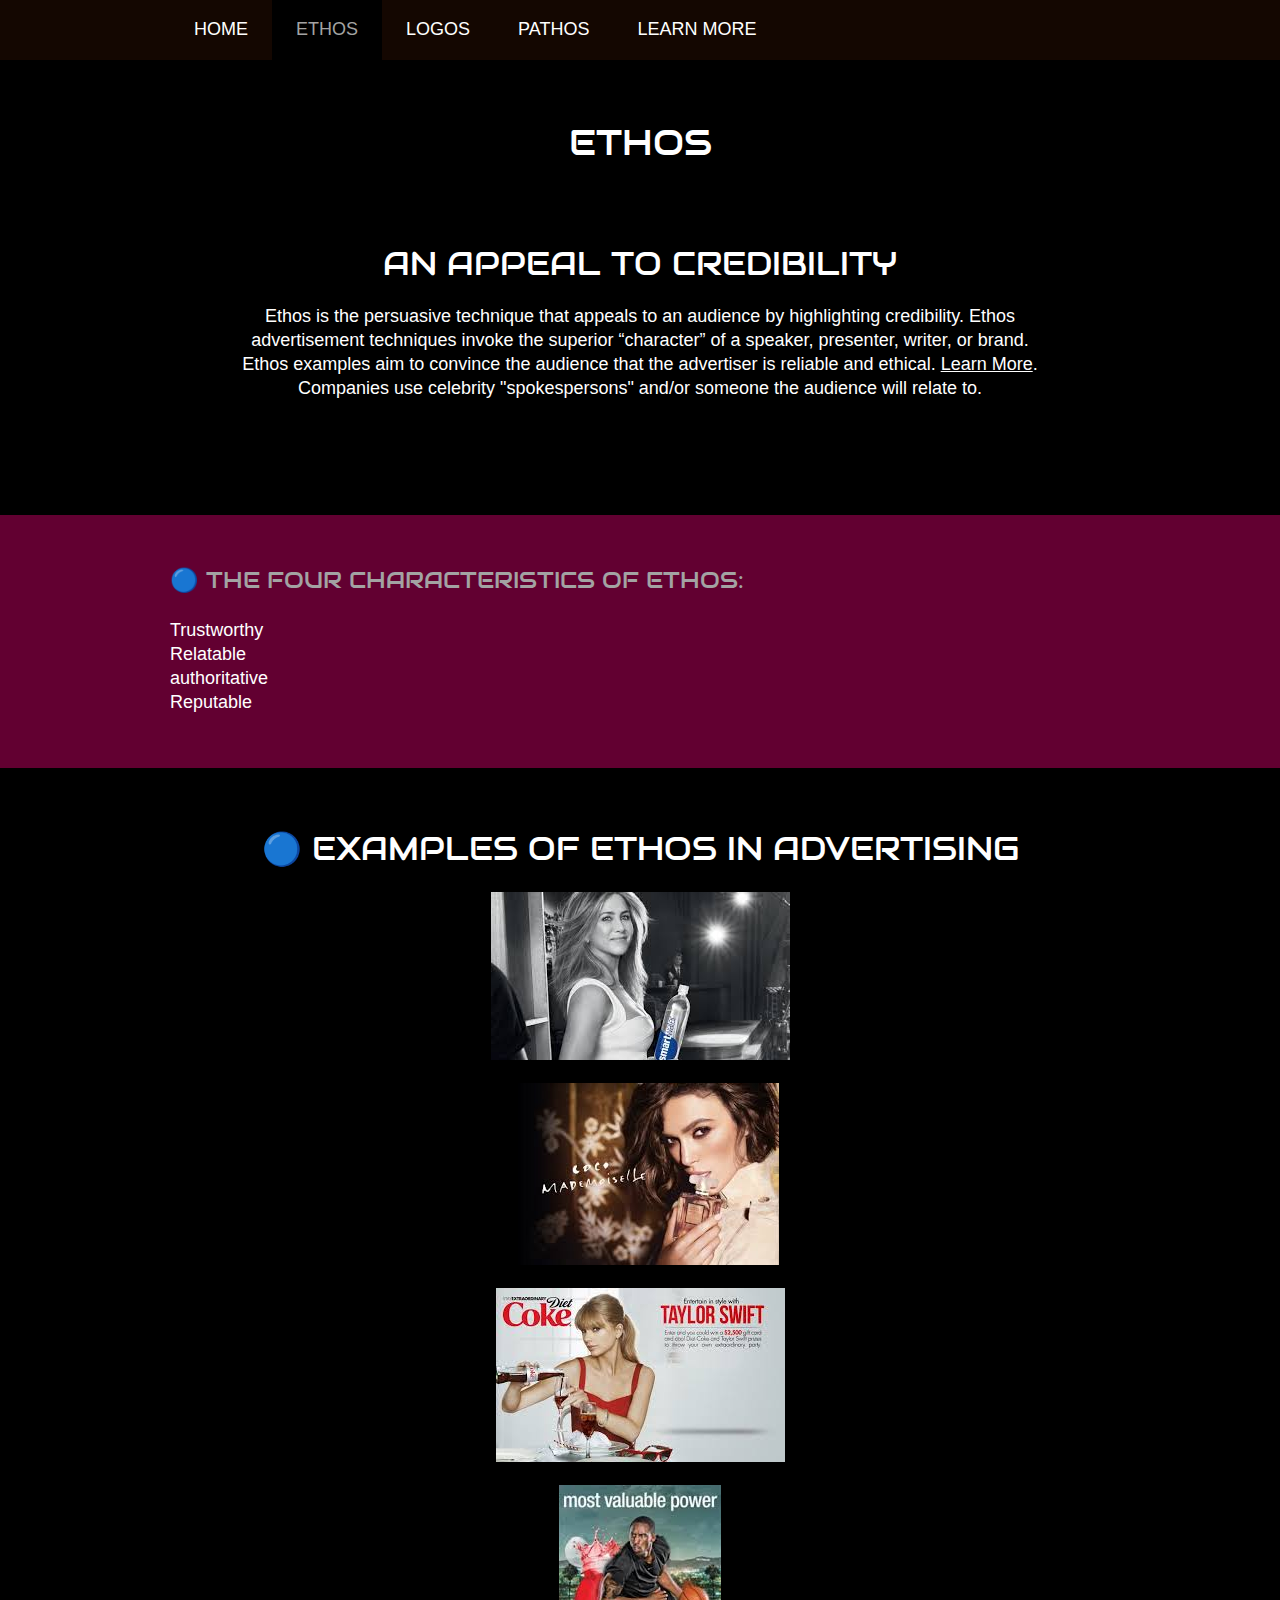
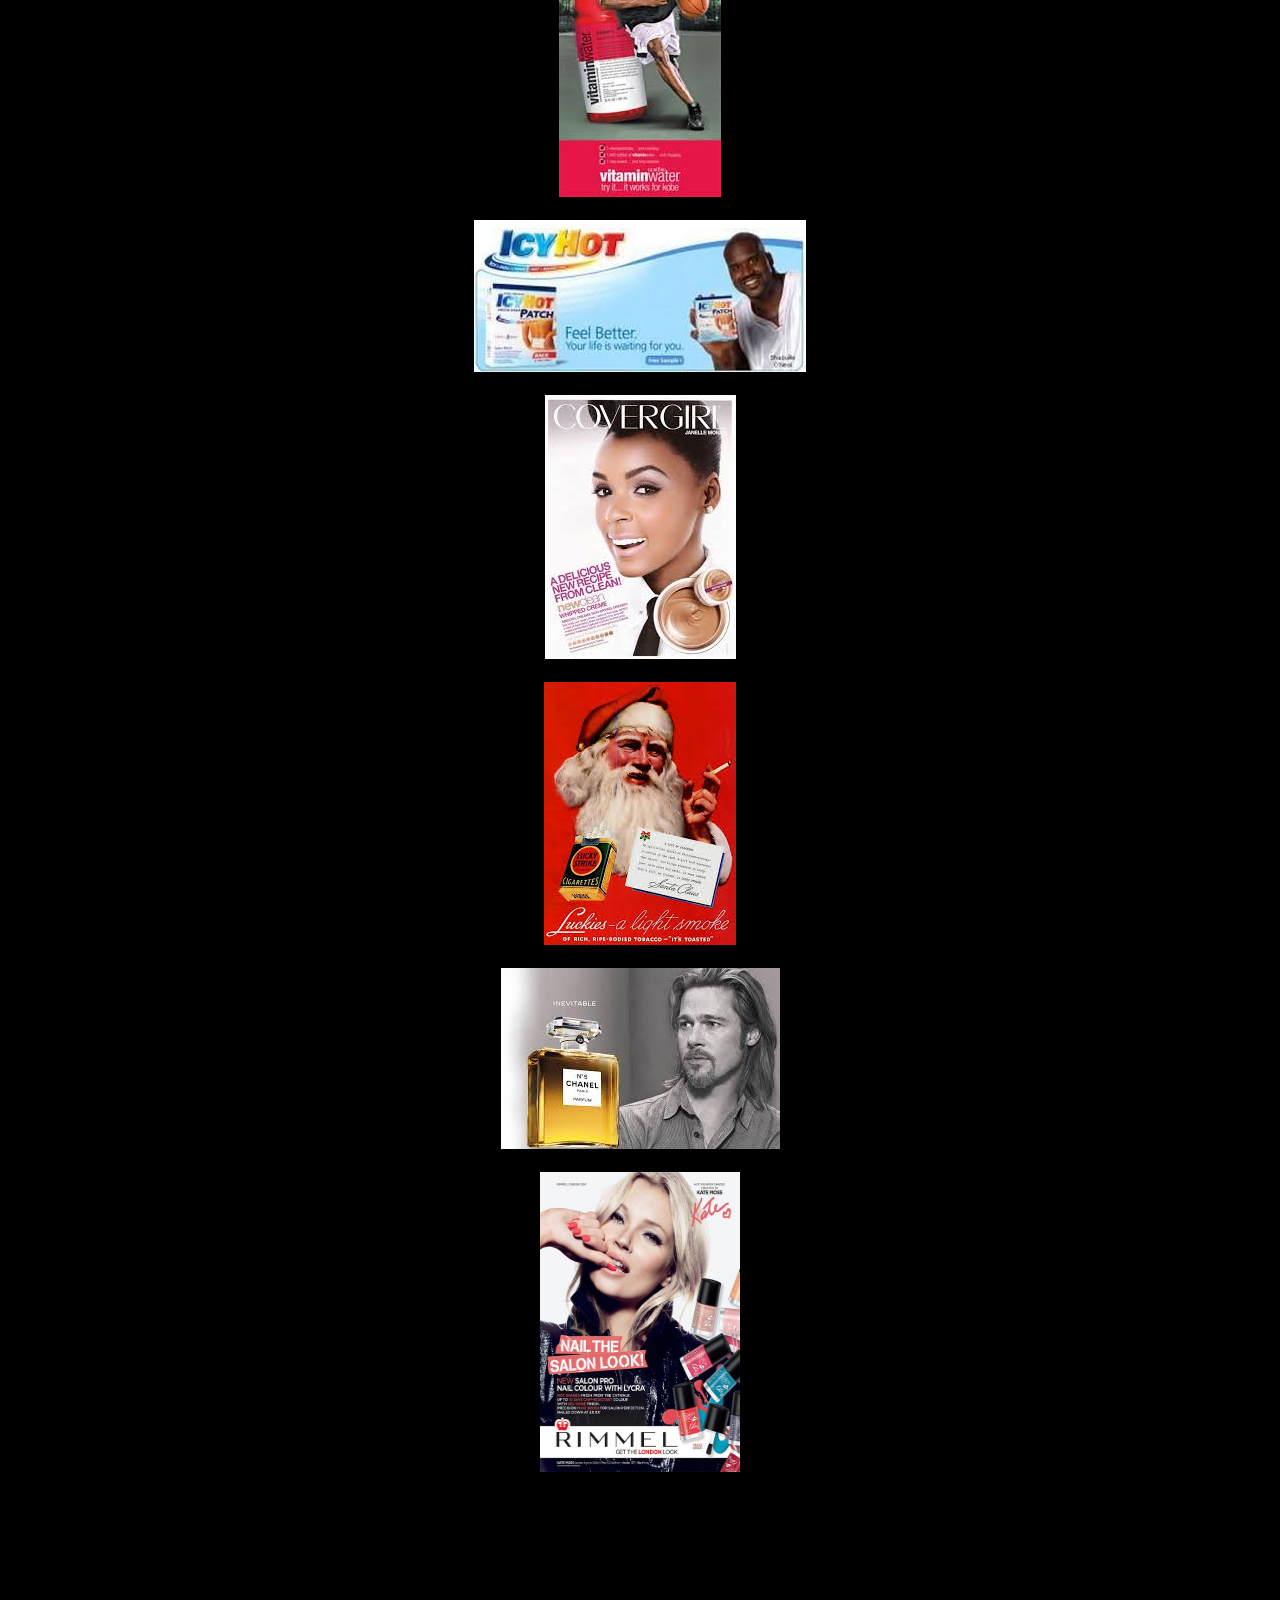
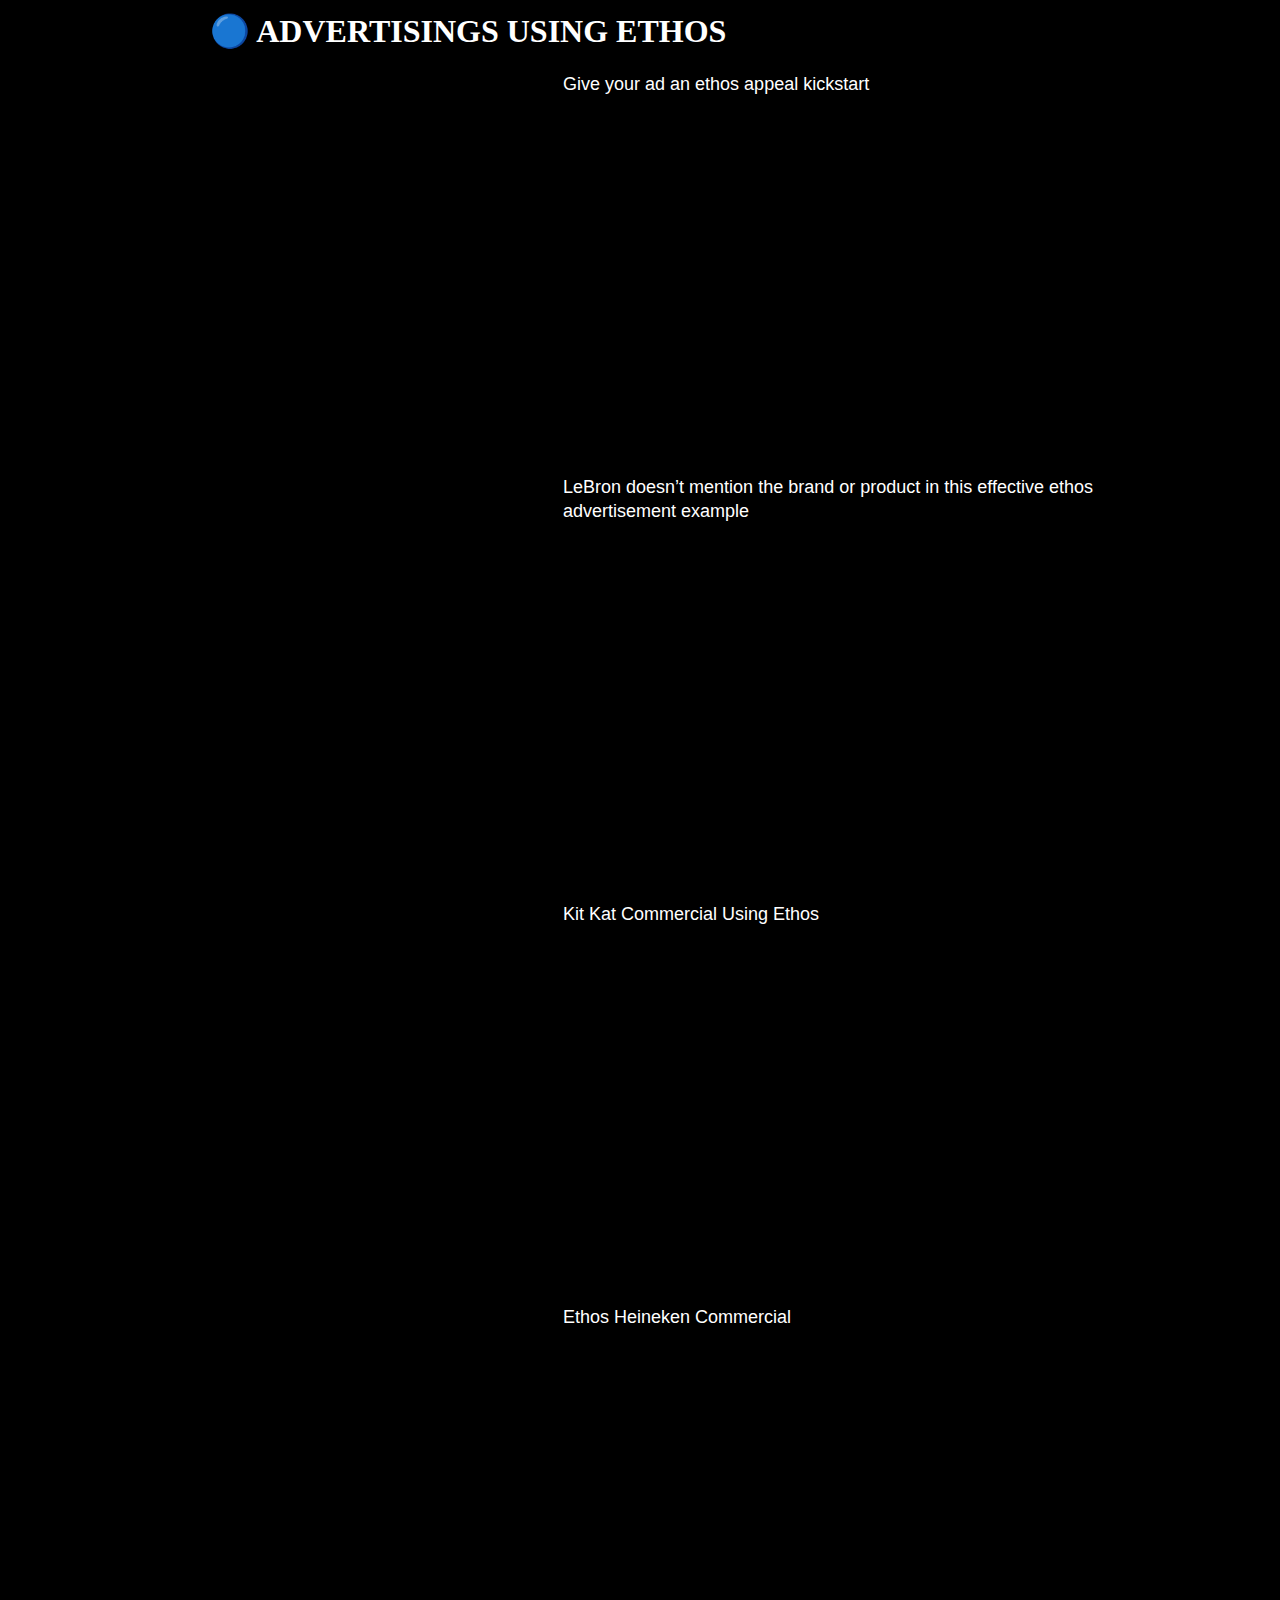
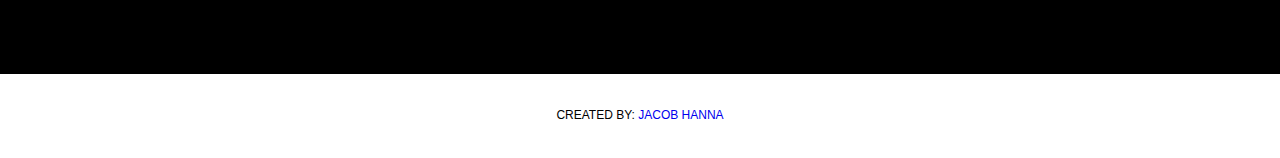
==== ethos.html @ e1126da0 "pushing my code" ====
<!doctype html>
<!-- Website template by freewebsitetemplates.com -->
<html>
<head>
	<meta charset="UTF-8">
	<meta name="viewport" content="width=device-width, initial-scale=1.0">
	<title>Ethos</title>
	<link rel="stylesheet" href="css/style.css" type="text/css">
	<link rel="stylesheet" type="text/css" href="css/mobile.css">
	<script src="js/mobile.js" type="text/javascript"></script>
</head>
<body>
	<div id="page">
		<div id="header">
			<div>
				
				<ul id="navigation">
					<li>
						<a href="index.html">Home</a>
					</li>
					<li class="selected">
						<a href="ethos.html">Ethos</a>
					</li>
					<li>
						<a href="logos.html">Logos</a>
					</li>
					<li>
						<a href="pathos.html">Pathos</a>
					</li>
					<li>
						<a href="learnMore.html">Learn More</a>
					</li>
				</ul>

			</div>
		</div>


		<div id="body" class="about">
			<div class="header">
				<div>
					<h1>ETHOS</h1>
					<h2>An Appeal to Credibility</h2>
					<p>Ethos is the persuasive technique that appeals to an audience by highlighting credibility. Ethos advertisement techniques invoke the superior “character” of a speaker, presenter, writer, or brand. Ethos examples aim to convince the audience that the advertiser is reliable and ethical. <a href="https://youtu.be/61iDVn14XjU">Learn More</a>.  Companies use celebrity "spokespersons" and/or someone the audience will relate to.</p>
				</div>
			</div>
			<div class="body">
				<div>

					<img src="images/earth-satellite.jpg" style="border: 100px; border-image: 10px;" alt="">
					<h2>🔵 The Four Characteristics of Ethos: </h2>
					
					<p style="font-size: 18px;">Trustworthy </p>
					<p style="font-size: 18px;">Relatable </p>
					<p style="font-size: 18px;">authoritative</p>
					<p style="font-size: 18px;">Reputable </p>
				</div>
			</div>

			<div class="header">
				<div>

<h2 style="color: white;">🔵 Examples of Ethos in Advertising</h2>

				<img style="margin-top: 20px;" src="images/Ethos-1.jpeg">
				<img style="margin-top: 20px;" src="images/Ethos-2.jpeg">
				<img style="margin-top: 20px;" src="images/Ethos-3.jpeg">
				<img style="margin-top: 20px;" src="images/Ethos-4.jpeg">
				<img style="margin-top: 20px;" src="images/Ethos-5.jpeg">
				<img style="margin-top: 20px;" src="images/Ethos-6.jpeg">
				<img style="margin-top: 20px;" src="images/Ethos-7.jpeg">
				<img style="margin-top: 20px;" src="images/Ethos-8.jpeg">
				<img style="width: 200px; height: 300px; margin-top: 20px;" src="images/Ethos-9.jpg">
				


</div>

	</div>
			
			<div class="footer">
				<div>
					<ul>
						<li>
							<h1 style="color: white;"> 🔵 ADVERTISINGS USING ETHOS</h1>

							<p style="color: white; text-align: left; margin-bottom: 10px;">Give your ad an ethos appeal kickstart</p>
							<a><iframe width="560" height="315" src="https://www.youtube.com/embed/oPO9pxgjhbs" frameborder="0" allow="accelerometer; autoplay; clipboard-write; encrypted-media; gyroscope; picture-in-picture" allowfullscreen></iframe></a>

							
							<p style="color: white; text-align: left; margin-bottom: 10px; margin-top: 50px;">LeBron doesn’t mention the brand or product in this effective ethos advertisement example</p>
							<a><iframe width="560" height="315" src="https://www.youtube.com/embed/DGl_JVf4Mmw" frameborder="0" allow="accelerometer; autoplay; clipboard-write; encrypted-media; gyroscope; picture-in-picture" allowfullscreen></iframe></a>



							<p style="color: white; text-align: left; margin-bottom: 10px; margin-top: 50px;">Kit Kat Commercial Using Ethos</p>
							<a><iframe width="560" height="315" src="https://www.youtube.com/embed/qj19l4Irdfw" frameborder="0" allow="accelerometer; autoplay; clipboard-write; encrypted-media; gyroscope; picture-in-picture" allowfullscreen></iframe></a>



							<p style="color: white; text-align: left; margin-bottom: 10px; margin-top: 50px;">Ethos Heineken Commercial</p>
							<a><iframe width="560" height="315" src="https://www.youtube.com/embed/UnUPv4RXa-Y" frameborder="0" allow="accelerometer; autoplay; clipboard-write; encrypted-media; gyroscope; picture-in-picture" allowfullscreen></iframe></a>

						
						</li>
			
					</ul>
				</div>
			</div>
		</div>


		<div id="footer">


			<div class="footnote">
				<div>
					<p>Created by: <a href="https://j55hanna55.github.io/Portfolio/">Jacob Hanna</a></p>
				</div>
			</div>
		</div>
	</div>
</body>
</html>
---- css/style.css ----
/* Website template by freewebsitetemplates.com */
body {
	margin: 0;
	padding: 0;
	position: relative;
	width: auto;
}
body #page {
	background: url("../images/bg-home.jpg") no-repeat scroll center top black;
	margin: 0;
	overflow: hidden;
	padding: 0;
	width: auto;
	z-index: 3;
}
a {
	text-decoration: none;
	outline: none;
}
a:active {
	background: none;
}
img {
	border: none;
}
/*-------------------------------------------FONTS---------------------------------------------*/
@font-face {
	font-family: 'audiowide-regular-webfont';
	src: url('../fonts/audiowide-regular-webfont.eot');
	src: url('../fonts/audiowide-regular-webfont.woff') format('woff'), url('../fonts/audiowide-regular-webfont.ttf') format('truetype'), url('../fonts/audiowide-regular-webfont.svg') format('svg');
}
/*----------------------------------------header-styles---------------------------------------*/
#header {
	background: url(../images/bg-transparent1.png) repeat;
	margin: 0;
	min-height: 60px;
	padding: 0;
	width: auto;
}
#header div {
	margin: 0 auto;
	max-width: 940px;
	min-height: 60px;
	padding: 0 10px;
}
#header div a.logo {
	display: block;
	float: left;
	height: 60px;
	margin: 0 44px 0 0;
	padding: 0;
	width: 304px;
}
#header div a img {
	display: block;
	margin: 0;
	padding: 0;
	width: auto;
}
#header div ul {
	display: inline-block;
	float: left;
	list-style: none;
	margin: 0;
	padding: 0;
	width: auto;
}
#header div ul li {
	float: left;
	margin: 0;
	padding: 0;
	width: auto;
}
#header div ul li a {
	color: #ffffff;
	display: block;
	font-family: Arial;
	font-size: 18px;
	font-weight: normal;
	line-height: 59px;
	margin: 0;
	min-height: 60px;
	padding: 0 24px;
 *padding: 0 23px; /* Needed for IE8 and old versions */
	text-align: center;
	text-transform: uppercase;
	width: auto;
}
#header div ul li a:hover {
	background-color: #620031;
	color: #ffffff;
}
#header div ul li.selected a {
	background-color: #000000;
	color: #a3a3a3;
}
#header div ul li.menu {
	position: relative;
}
#header div ul li.menu ul {
	display: block;
	left: -99999px;
	list-style: none;
	margin: 0;
	padding: 0;
	position: absolute;
	top: 60px;
	width: 142px;
	z-index: 50;
}
#header div ul li.menu:hover ul.primary {
	left: 31px;
}
#header div ul li.menu ul.primary.selected {
	left: 31px;
}
#header div ul li.menu:hover ul.secondary {
	left: -20px;
}
#header div ul li.menu ul.secondary.selected {
	left: -20px;
}
#header div ul li.menu ul li {
	margin: 0;
	padding: 0;
	width: auto;
}
#header div ul li.menu ul li a {
	background-color: #620031;
	color: #ffffff;
	display: block;
	font-family: Arial;
	font-size: 18px;
	font-weight: normal;
	line-height: 60px;
	margin: 0;
	min-height: 60px;
	padding: 0 10px;
	text-align: center;
	text-transform: uppercase;
	width: auto;
}
#header div ul li.menu ul.primary.selected li a, #header div ul li.menu ul.secondary.selected li a {
	background-color: #000000;
	color: #a3a3a3;
}
/*----------------------------------------body-home-styles---------------------------------------*/
#body {
	background-color: #000000;
	margin: 0;
	min-height: 808px;
	overflow: hidden;
	padding: 0;
	width: 100%;
}
#body.home {
	background: none;
	margin: 0;
	min-height: 1308px;
	overflow: hidden;
	padding: 0;
	width: 100%;
}
#body.home .header {
	background: none;
	margin: 0;
	overflow: hidden;
	padding: 0;
	width: 100%;
}
#body.home .header div {
	margin: 0 auto;
	max-width: 940px;
	overflow: hidden;
	padding: 0 10px;
	position: relative;
}
#body.home .header div img.satellite {
	display: block;
	left: 10px;
	margin: 0;
	padding: 0;
	position: absolute;
	top: 41px;
	width: auto;
	z-index: 50;
}
#body.home .header div h1 {
	color: white;
	display: block;
	float: right;
	font-family: audiowide-regular-webfont;
	font-size: 60px;
	font-weight: normal;
	line-height: 60px;
	margin: 187px 0 27px;
	padding: 0 38px 0 399px;
	position: relative;
	text-align: right;
	text-transform: uppercase;
	width: 503px;
	z-index: 60;
}
#body.home .header div h2 {
	color: #FFFFFF;
	display: block;
	float: right;
	font-family: Arial;
	font-size: 43px;
	font-weight: normal;
	line-height: 43px;
	margin: 0 0 36px;
	padding: 0 146px 0 506px;
	position: relative;
	text-align: right;
	text-transform: uppercase;
	width: 288px;
	z-index: 60;
}
#body.home .header div a.more {
	background-color: green;
	color: #a3a3a3;
	display: block;
	float: right;
	font-family: Arial;
	font-size: 18px;
	font-weight: normal;
	height: 49px;
	line-height: 49px;
	margin: 0 200px 0 0;
	padding: 0;
	text-align: center;
	text-transform: uppercase;
	position: relative;
	width: 180px;
	z-index: 55;
}
#body.home .header div a.more:hover {
	background-color: #ab000b;
	color: #ffffff;
}
#body.home .header div h3 {
	background: url("../images/bg-transparent1.png") repeat;
	color: #A3A3A3;
	float: left;
	font-family: audiowide-regular-webfont;
	font-size: 23px;
	font-weight: normal;
	line-height: 23px;
	margin: 96px 0 0;
 *margin: 102px 0 0;/* Needed for IE8 and old versions */
	min-height: 27px;
	padding: 17px 0 10px;
	position: relative;
	text-align: center;
	text-transform: uppercase;
	width: 940px;
}
#body.home .header div ul {
	display: inline-block;
	list-style: none outside none;
	margin: 0 0 -6px;
	overflow: hidden;
	padding: 0;
	width: auto;
}
#body.home .header div ul li:first-child {
	padding: 0;
}
#body.home .header div ul li {
	border: medium none;
	float: left;
	margin: 0;
	padding: 0;
	width: auto;
}
#body.home .header div ul li a {
	display: block;
	float: none;
	height: 156px;
	margin: 0;
	padding: 0;
	width: 235px;
}
#body.home .header div ul li a img {
	cursor: pointer;
	filter: alpha(opacity=100);/* Needed for IE8 and old versions */
	opacity: 1.0;
	display: block;
	margin: 0;
	padding: 0;
	width: auto;
}
#body.home .header div ul li a img:hover {
	filter: alpha(opacity=70);/* Needed for IE8 and old versions */
	opacity: 0.7;
}
#body.home .body {
	background-color: #630031;
	margin: 0;
	min-height: 168px;
	overflow: hidden;
	padding: 0;
	width: 100%;
}
#body.home .body div {
	margin: 0 auto;
	max-width: 940px;
	overflow: hidden;
	padding: 31px 10px 0;
}
#body.home .body div h1 {
	color: #FFFFFF;
	display: block;
	font-family: audiowide-regular-webfont;
	font-size: 32px;
	font-weight: normal;
	line-height: 32px;
	margin: 0 auto 24px;
	padding: 0;
	text-align: center;
	text-transform: uppercase;
	width: 780px;
}
#body.home .body div p {
	color: #ffffff;
	display: block;
	font-family: Arial;
	font-size: 18px;
	font-weight: normal;
	line-height: 24px;
	margin: 0 auto;
	padding: 0;
	text-align: center;
	width: 780px;
}
#body.home .body div p a {
	color: #ffffff;
	font-family: Arial;
	font-size: 18px;
	font-weight: normal;
	line-height: 24px;
	margin: 0 auto;
	padding: 0;
	text-decoration: underline;
}
#body.home .body div p a:hover {
	color: #a3a3a3;
}
#body.home .footer {
	background-color: #000000;
	margin: 0;
	overflow: hidden;
	padding: 0;
	width: 100%;
}
#body.home .footer div {
	margin: 0 auto;
	max-width: 960px;
	overflow: hidden;
	padding: 32px 0 16px;
}
#body.home .footer div ul {
	display: inline-block;
	list-style: none;
	margin: 0;
	overflow: hidden;
	padding: 0;
	width: auto;
}
#body.home .footer div ul li:first-child {
	float: left;
	margin: 0 10px;
	padding: 0;
	width: 460px;
}
#body.home .footer div ul li {
	float: left;
	margin: 0 0 0 10px;
	padding: 0 0 0 20px;
	width: 440px;
}
#body.home .footer div ul li h1 {
	color: #FFFFFF;
	font-family: audiowide-regular-webfont;
	font-size: 32px;
	font-weight: normal;
	line-height: 32px;
	margin: 0 0 44px;
	padding: 0;
	text-align: left;
	text-transform: uppercase;
	width: auto;
}
#body.home .footer div ul li a {
	display: block;
	height: 258px;
	margin: 0;
	position: relative;
	padding: 0;
	width: 460px;
}
#body.home .footer div ul li a img {
	cursor: pointer;
	filter: alpha(opacity=100);/* Needed for IE8 and old versions */
	opacity: 1.0;
	display: block;
	margin: 0;
	padding: 0;
	width: auto;
}
#body.home .footer div ul li a:hover img {
	filter: alpha(opacity=70);/* Needed for IE8 and old versions */
	opacity: 0.7;
}
#body.home .footer div ul li a span {
	background: url(../images/icons.png) no-repeat 0 -152px;
	display: block;
	height: 72px;
	left: 199px;
	margin: 0;
	padding: 0;
	position: absolute;
	top: 94px;
	width: 62px;
}
#body.home .footer div ul li a:hover span {
	background: url(../images/icons.png) no-repeat 0 -226px;
}
#body.home .footer div ul li ul {
	display: inline-block;
	list-style: none outside none;
	margin: 0;
	overflow: hidden;
	padding: 0;
	width: 440px;
}
#body.home .footer div ul li ul li {
	border-top: 1px solid #A3A3A3;
	float: none;
	margin: 0;
	overflow: hidden;
	padding: 39px 10px 38px 0;
	width: 440px;
}
#body.home .footer div ul li ul li:first-child {
	border: medium none;
	margin: 0;
	padding: 0 0 38px;
	width: 440px;
}
#body.home .footer div ul li ul li a {
	display: block;
	float: left;
	height: 90px;
	margin: 0 20px 0 0;
	padding: 0;
	width: 100px;
}
#body.home .footer div ul li ul li a img {
	cursor: pointer;
	filter: alpha(opacity=100);/* Needed for IE8 and old versions */
	opacity: 1.0;
	display: block;
	margin: 0;
	padding: 0;
	width: auto;
}
#body.home .footer div ul li ul li a img:hover {
	filter: alpha(opacity=70);/* Needed for IE8 and old versions */
	opacity: 0.7;
}
#body.home .footer div ul li ul li h1 {
	color: #A3A3A3;
	float: left;
	font-family: audiowide-regular-webfont;
	font-size: 23px;
	font-weight: normal;
	line-height: 23px;
	margin: 0;
	padding: 4px 0 8px;
	text-align: left;
	text-transform: uppercase;
	width: 310px;
}
#body.home .footer div ul li ul li span {
	color: #FFFFFF;
	display: block;
	float: left;
	font-family: Arial;
	font-size: 14px;
	font-weight: normal;
	line-height: 14px;
	margin: 0 0 10px;
	padding: 0;
	text-align: left;
	text-transform: uppercase;
	width: 310px;
}
#body.home .footer div ul li ul li a.more {
	background-color: #3c0f38;
	color: #ffffff;
	display: block;
	float: right;
	font-family: Arial;
	font-size: 14px;
	font-weight: normal;
	height: 31px;
	line-height: 31px;
	margin: 0;
	padding: 0;
	text-align: center;
	text-transform: uppercase;
	width: 120px;
}
#body.home .footer div ul li ul li a.more:hover {
	background-color: #620031;
}
/*----------------------------------------body-styles---------------------------------------*/
#body.about .header {
	background: url(../images/bg-about.jpg) no-repeat center top #000000;
	margin: 0;
	min-height: 455px;
	padding: 0;
	width: 100%;
}
#body.about .header div, #body .header div {
	margin: 0 auto;
	max-width: 960px;
	overflow: hidden;
	padding: 65px 0 40px;
}
#body.about .header div h1, #body .header div h1 {
	color: #FFFFFF;
	display: block;
	font-family: audiowide-regular-webfont;
	font-size: 36px;
	font-weight: normal;
	line-height: 36px;
	margin: 0 auto 87px;
	padding: 0;
	text-align: center;
	text-transform: uppercase;
	width: 940px;
}
#body.about .header div h2 {
	color: #FFFFFF;
	display: block;
	font-family: audiowide-regular-webfont;
	font-size: 32px;
	font-weight: normal;
	line-height: 32px;
	margin: 0 auto 24px;
	padding: 0;
	text-align: center;
	text-transform: uppercase;
	width: 820px;
}
#body.about .header div p {
	color: #ffffff;
	display: block;
	font-family: Arial;
	font-size: 18px;
	font-weight: normal;
	line-height: 24px;
	margin: 0 auto;
	padding: 0;
	text-align: center;
	width: 820px;
}
#body.about .header div p a {
	color: #ffffff;
	font-family: Arial;
	font-size: 18px;
	font-weight: normal;
	line-height: 24px;
	margin: 0;
	padding: 0;
	text-decoration: underline;
}
#body.about .header div p a:hover {
	color: #a3a3a3;
}
#body.about .body {
	background-color: #620031;
	margin: 0;
	min-height: 253px;
	overflow: hidden;
	padding: 0;
	width: 100%;
}
#body.about .body div {
	margin: 0 auto;
	max-width: 940px;
	overflow: hidden;
	padding: 36px 10px 35px;
}
#body.about .body div h2 {
	color: #A3A3A3;
	float: left;
	font-family: audiowide-regular-webfont;
	font-size: 23px;
	font-weight: normal;
	line-height: 23px;
	margin: 18px 0 26px;
	padding: 0;
	text-align: left;
	text-transform: uppercase;
	width: 620px;
}
#body.about .body div p {
	color: #ffffff;
	display: block;
	float: left;
	font-family: Arial;
	font-size: 14px;
	font-weight: normal;
	line-height: 24px;
	margin: 0;
	padding: 0;
	text-align: left;
	width: 620px;
}
#body.about .body div p a {
	color: #ffffff;
	font-family: Arial;
	font-size: 14px;
	font-weight: normal;
	line-height: 24px;
	margin: 0;
	padding: 0;
	text-decoration: underline;
}
#body.about .body div p a:hover {
	color: #a3a3a3;
}
#body.about .body div img {
	display: block;
	float: right;
	margin: 0;
	padding: 0;
	width: auto;
}
#body.about .footer {
	background-color: #000000;
	margin: 0;
	min-height: 366px;
	padding: 0;
	width: 100%;
}
#body.about .footer div {
	margin: 0 auto;
	overflow: hidden;
	padding: 79px 0 0 10px;
	width: 950px;
}
#body.about .footer div h2 {
	color: #A3A3A3;
	float: right;
	font-family: audiowide-regular-webfont;
	font-size: 23px;
	font-weight: normal;
	line-height: 23px;
	margin: 34px 0 24px;
	padding: 0;
	text-align: left;
	text-transform: uppercase;
	width: 557px;
}
#body.about .footer div p {
	color: #ffffff;
	display: block;
	float: right;
	font-family: Arial;
	font-size: 18px;
	font-weight: normal;
	line-height: 24px;
	margin: 0 auto;
	padding: 0;
	text-align: left;
	width: 557px;
}
#body.about .footer div p a {
	color: #ffffff;
	font-family: Arial;
	font-size: 18px;
	font-weight: normal;
	line-height: 24px;
	margin: 0 auto;
	padding: 0;
	text-decoration: underline;
}
#body.about .footer div p a:hover {
	color: #a3a3a3;
}
#body.about .footer div img {
	float: left;
	display: block;
	margin: 0;
	padding: 0;
	width: auto;
}
#body.about .section {
	background-color: #3c0f38;
	margin: 0;
	min-height: 234px;
	padding: 0;
	width: auto;
}
#body.about .section div {
	margin: 0 auto;
	max-width: 960px;
	overflow: hidden;
	padding: 58px 0 55px;
}
#body.about .section div h2 {
	color: #A3A3A3;
	display: block;
	font-family: audiowide-regular-webfont;
	font-size: 23px;
	font-weight: normal;
	line-height: 23px;
	margin: 0 auto 26px;
	padding: 0;
	text-align: center;
	text-transform: uppercase;
	width: 780px;
}
#body.about .section div p {
	color: #ffffff;
	display: block;
	font-family: Arial;
	font-size: 14px;
	font-weight: normal;
	line-height: 24px;
	margin: 0 auto;
	padding: 0;
	text-align: center;
	width: 780px;
}
#body.about .section div p a {
	color: #ffffff;
	font-family: Arial;
	font-size: 14px;
	font-weight: normal;
	line-height: 24px;
	margin: 0;
	padding: 0;
	text-decoration: underline;
}
#body.about .section div p a:hover {
	color: #a3a3a3;
}
#body .header {
	margin: 0 auto;
	padding: 0;
	width: 100%;
}
#body .header div ul {
	display: inline-block;
	max-width: 940px;
	list-style: none outside none;
	margin: 0;
	padding: 3px 10px 0;
}
#body .header div ul li:first-child {
	border: none;
	padding: 0 0 38px;
}
#body .header div ul li {
	border-top: 1px solid #A3A3A3;
	margin: 0;
	overflow: hidden;
	padding: 38px 0;
	width: auto;
}
#body .header div ul li a {
	display: block;
	float: left;
	height: 217px;
	margin: 0 40px 0 0;
	padding: 0;
	width: 380px;
}
#body .header div ul li a img {
	cursor: pointer;
	filter: alpha(opacity=100);/* Needed for IE8 and old versions */
	opacity: 1.0;
	display: block;
	margin: 0;
	padding: 0;
	width: auto;
}
#body .header div ul li a img:hover {
	filter: alpha(opacity=70);/* Needed for IE8 and old versions */
	opacity: 0.7;
}
#body .header div ul li div {
	float: left;
	margin: 0;
	overflow: hidden;
	padding: 0;
	width: 520px;
}
#body .header div ul li div h1 {
	color: #A3A3A3;
	font-family: audiowide-regular-webfont;
	font-size: 23px;
	font-weight: normal;
	line-height: 23px;
	margin: 0 0 26px;
	padding: 0;
	text-align: left;
	text-transform: uppercase;
	width: 520px;
}
#body .header div ul li div p {
	color: #FFFFFF;
	font-family: Arial;
	font-size: 14px;
	font-weight: normal;
	line-height: 24px;
	margin: 0 0 41px;
	padding: 0;
	text-align: left;
	width: 520px;
}
#body .header div ul li div p a {
	color: #FFFFFF;
	display: inline;
	float: none;
	font-family: Arial;
	font-size: 14px;
	font-weight: normal;
	height: auto;
	line-height: 24px;
	margin: 0;
	padding: 0;
	text-decoration: underline;
	width: auto;
}
#body .header div ul li div p a:hover {
	color: #a3a3a3;
}
#body .header div ul li div a.more {
	background-color: #3c0f38;
	color: #ffffff;
	display: block;
	float: right;
	font-family: Arial;
	font-size: 14px;
	font-weight: normal;
	height: 31px;
	line-height: 31px;
	margin: 0;
	padding: 0;
	text-align: center;
	text-transform: uppercase;
	width: 120px;
}
#body .header div ul li div a.more:hover {
	background-color: #620031;
}
#body .header div img {
	display: block;
	margin: 0 auto;
	padding: 3px 0 0;
	width: auto;
}
#body .header div h2 {
	color: #A3A3A3;
	display: block;
	font-family: audiowide-regular-webfont;
	font-size: 23px;
	font-weight: normal;
	line-height: 23px;
	margin: 0 auto;
	padding: 53px 0 27px;
	text-align: center;
	text-transform: uppercase;
	width: 780px;
}
#body .header div p {
	color: #FFFFFF;
	display: block;
	font-family: Arial;
	font-size: 14px;
	font-weight: normal;
	line-height: 24px;
	margin: 0 auto 48px;
	padding: 0;
	text-align: center;
	width: 780px;
}
#body .header div p a {
	color: #ffffff;
	font-family: Arial;
	font-size: 14px;
	font-weight: normal;
	line-height: 24px;
	margin: 0 auto;
	padding: 0;
	text-decoration: underline;
}
#body .header div p a:hover {
	color: #a3a3a3;
}
#body .header div .article {
	float: left;
	margin: 0 40px 0 10px;
	padding: 0;
	width: 560px;
}
#body .header div .article ul {
	display: inline-block;
	list-style: none outside none;
	margin: 0;
	padding: 3px 0 0;
	width: 560px;
}
#body .header div .article ul li:first-child {
	border: none;
	padding: 0 0 38px;
}
#body .header div .article ul li {
	border-top: 1px solid #a3a3a3;
	margin: 0;
	overflow: hidden;
	padding: 38px 0 38px;
	width: auto;
}
#body .header div .article ul li a {
	display: block;
	height: 241px;
	margin: 0 0 29px;
	padding: 0;
	width: 560px;
}
#body .header div .article ul li a img {
	cursor: pointer;
	filter: alpha(opacity=100);/* Needed for IE8 and old versions */
	opacity: 1.0;
	display: block;
	margin: 0;
	padding: 0;
	width: auto;
}
#body .header div .article ul li a img:hover {
	filter: alpha(opacity=70);/* Needed for IE8 and old versions */
	opacity: 0.7;
}
#body .header div .article ul li h1 {
	color: #A3A3A3;
	font-family: audiowide-regular-webfont;
	font-size: 23px;
	font-weight: normal;
	line-height: 23px;
	margin: 0 0 8px;
	padding: 0;
	text-align: left;
	text-transform: uppercase;
	width: auto;
}
#body .header div .article ul li span {
	color: #FFFFFF;
	display: block;
	font-family: Arial;
	font-size: 14px;
	font-weight: normal;
	line-height: 14px;
	margin: 0 0 28px;
	padding: 0;
	text-align: left;
	text-transform: uppercase;
	width: auto;
}
#body .header div .article ul li p {
	color: #FFFFFF;
	font-family: Arial;
	font-size: 14px;
	font-weight: normal;
	line-height: 24px;
	margin: 0 0 29px;
	padding: 0;
	text-align: left;
	width: auto;
}
#body .header div .article ul li p a {
	color: #FFFFFF;
	display: inline;
	float: none;
	font-family: Arial;
	font-size: 14px;
	font-weight: normal;
	height: auto;
	line-height: 24px;
	margin: 0;
	padding: 0;
	text-decoration: underline;
	width: auto;
}
#body .header div .article ul li p a:hover {
	color: #a3a3a3;
}
#body .header div .article ul li a.more {
	background-color: #3c0f38;
	color: #ffffff;
	display: block;
	float: right;
	font-family: Arial;
	font-size: 14px;
	font-weight: normal;
	height: 31px;
	line-height: 31px;
	margin: 0;
	padding: 0;
	text-align: center;
	text-transform: uppercase;
	width: 120px;
}
#body .header div .article ul li a.more:hover {
	background-color: #620031;
}
#body .header div .sidebar {
	float: left;
	margin: 0;
	padding: 0;
	width: 340px;
}
#body .header div .sidebar ul {
	display: inline-block;
	list-style: none;
	margin: 0;
	padding: 0;
	width: 340px;
}
#body .header div .sidebar ul li:first-child {
	border: medium none;
	padding: 0 0 34px;
}
#body .header div .sidebar ul li {
	border-top: 1px solid #A3A3A3;
	margin: 0;
	overflow: hidden;
	padding: 32px 0 34px;
	width: auto;
}
#body .header div .sidebar ul li h1 {
	color: #FFFFFF;
	font-family: audiowide-regular-webfont;
	font-size: 32px;
	font-weight: normal;
	line-height: 32px;
	margin: 0 0 25px;
	padding: 0;
	text-align: left;
	text-transform: uppercase;
	width: 340px;
}
#body .header div .sidebar ul li a {
	display: block;
	float: none;
	height: 187px;
	margin: 0 0 29px;
	padding: 0;
	width: 34px;
}
#body .header div .sidebar ul li a img {
	cursor: pointer;
	filter: alpha(opacity=100);/* Needed for IE8 and old versions */
	opacity: 1.0;
	display: block;
	margin: 0;
	padding: 0;
	width: auto;
}
#body .header div .sidebar ul li a img:hover {
	filter: alpha(opacity=70);/* Needed for IE8 and old versions */
	opacity: 0.7;
}
#body .header div .sidebar ul li h2 {
	color: #A3A3A3;
	font-family: audiowide-regular-webfont;
	font-size: 23px;
	font-weight: normal;
	line-height: 23px;
	margin: 0 0 7px;
	padding: 0;
	text-align: left;
	text-transform: uppercase;
	width: auto;
}
#body .header div .sidebar ul li span {
	color: #ffffff;
	display: block;
	font-family: Arial;
	font-size: 14px;
	font-weight: normal;
	line-height: 14px;
	margin: 0;
	padding: 0;
	text-align: left;
	text-transform: uppercase;
	width: auto;
}
#body .header div .sidebar ul li ul {
	display: inline-block;
	list-style: none outside none;
	margin: 0;
	padding: 12px 0 0;
	width: 340px;
}
#body .header div .sidebar ul li ul li:first-child {
	padding: 0;
}
#body .header div .sidebar ul li ul li {
	border: medium none;
	margin: 0 0 26px;
	overflow: hidden;
	padding: 0;
	width: auto;
}
#body .header div .sidebar ul li ul li a {
	display: block;
	float: left;
	height: 54px;
	margin: 0 20px 0 0;
	padding: 0;
	width: 60px;
}
#body .header div .sidebar ul li ul li a img {
	cursor: pointer;
	filter: alpha(opacity=100);/* Needed for IE8 and old versions */
	opacity: 1.0;
	display: block;
	margin: 0;
	padding: 0;
	width: auto;
}
#body .header div .sidebar ul li ul li a img:hover {
	filter: alpha(opacity=70);/* Needed for IE8 and old versions */
	opacity: 0.7;
}
#body .header div .sidebar ul li ul li h2 {
	color: #A3A3A3;
	float: left;
	font-family: audiowide-regular-webfont;
	font-size: 23px;
	font-weight: normal;
	line-height: 23px;
	margin: 6px 0 11px;
	padding: 0;
	text-align: left;
	text-transform: uppercase;
	width: 260px;
}
#body .header div .sidebar ul li ul li span {
	color: #ffffff;
	display: block;
	float: left;
	font-family: Arial;
	font-size: 14px;
	line-height: 14px;
	margin: 0;
	padding: 0;
	text-align: left;
	text-transform: uppercase;
	width: auto;
}
#body .header div .article img {
	display: block;
	margin: 3px 0 29px;
	padding: 0;
	width: auto;
}
#body .header div .article h1 {
	color: #A3A3A3;
	font-family: audiowide-regular-webfont;
	font-size: 23px;
	font-weight: normal;
	line-height: 23px;
	margin: 0 0 7px;
	padding: 0;
	text-align: left;
	text-transform: uppercase;
	width: auto;
}
#body .header div .article span {
	color: #FFFFFF;
	display: block;
	font-family: Arial;
	font-size: 14px;
	font-weight: normal;
	line-height: 14px;
	margin: 0 0 29px;
	padding: 0;
	text-align: left;
	text-transform: uppercase;
	width: auto;
}
#body .header div .article p {
	color: #FFFFFF;
	font-family: Arial;
	font-size: 14px;
	font-weight: normal;
	line-height: 24px;
	margin: 0 0 24px;
	padding: 0;
	text-align: left;
	width: auto;
}
#body .header div .article p a {
	color: #ffffff;
	font-family: Arial;
	font-size: 14px;
	font-weight: normal;
	line-height: 24px;
	margin: 0;
	padding: 0;
	text-decoration: underline;
}
#body .header div .article p a:hover {
	color: #a3a3a3;
}
#body .header .contact h2 {
	color: #A3A3A3;
	display: block;
	font-family: audiowide-regular-webfont;
	font-size: 23px;
	font-weight: normal;
	line-height: 23px;
	margin: 0 auto;
	padding: 8px 0 62px;
	text-align: center;
	text-transform: uppercase;
	width: 500px;
}
#body .header div form {
	display: block;
	margin: 0 auto;
	padding: 0;
	width: 461px;
}
#body .header div form input {
	background-color: #A3A3A3;
	border: medium none;
	color: #000000;
	display: block;
	font-family: Arial;
	font-size: 18px;
	font-weight: normal;
	height: 43px;
	line-height: 43px;
	margin: 0 0 29px;
	padding: 0 0 0 20px;
	text-align: left;
	text-transform: uppercase;
	width: 441px;
}
#body .header div form textarea {
	background-color: #A3A3A3;
	border: medium none;
	color: #000000;
	display: block;
	font-family: Arial;
	font-size: 18px;
	font-weight: normal;
	height: 98px;
	line-height: 24px;
	margin: 0 0 31px;
	overflow: auto;
	padding: 15px 0 0 20px;
	resize: none;
	text-align: left;
	text-transform: uppercase;
	width: 441px;
}
#body .header div form input#submit {
	background-color: #3c0f38;
	color: #ffffff;
	cursor: pointer;
	display: block;
	float: right;
	font-family: Arial;
	font-size: 14px;
	font-weight: normal;
	height: 31px;
	line-height: 31px;
	margin: 0;
	padding: 0;
	text-align: center;
	text-transform: uppercase;
	width: 120px;
}
#body .header div form input#submit:hover {
	background-color: #620031;
}
/*----------------------------------------footer-styles---------------------------------------*/
#footer {
	margin: 0;
	padding: 0;
	width: auto;
}
#footer .connect {
	background-color: #a3a3a3;
	margin: 0;
	min-height: 84px;
	overflow: hidden;
	padding: 0;
	width: auto;
}
#footer .connect div {
	margin: 0 auto;
	max-width: 960px;
	overflow: hidden;
	padding: 24px 0 0;
}
#footer .connect div h1 {
	color: #FFFFFF;
	float: left;
	font-family: audiowide-regular-webfont;
	font-size: 23px;
	font-weight: normal;
	line-height: 23px;
	margin: 0;
	padding: 8px 25px 0 0;
	text-align: right;
	text-transform: uppercase;
	width: 525px;
}
#footer .connect div div {
	float: left;
	margin: 0;
	overflow: hidden;
	padding: 0 0 0 20px;
	width: 380px;
}
#footer .connect div div a {
	background: url(../images/icons.png) no-repeat;
	display: block;
	float: left;
	height: 36px;
	margin: 0;
	padding: 0;
	text-indent: -99999px;
	width: 18px;
}
#footer .connect div div a.facebook {
	background-position: 0 0;
	margin: 0 0 0 16px;
	width: 18px;
}
#footer .connect div div a.twitter {
	background-position: 0 -114px;
	margin: 0 0 0 28px;
	width: 44px;
}
#footer .connect div div a.googleplus {
	background-position: 0 -38px;
	margin: 0 0 0 27px;
	width: 37px;
}
#footer .connect div div a.pinterest {
	background-position: 0 -76px;
	margin: 0 0 0 29px;
	width: 30px;
}
#footer .connect div div a.facebook:hover {
	background-position: -20px 0;
}
#footer .connect div div a.twitter:hover {
	background-position: -46px -114px;
}
#footer .connect div div a.googleplus:hover {
	background-position: -38px -38px;
}
#footer .connect div div a.pinterest:hover {
	background-position: -32px -76px;
}
#footer .footnote {
	background-color: #FFFFFF;
	margin: 0;
	min-height: 84px;
	overflow: hidden;
	padding: 0;
	width: auto;
}
#footer .footnote div {
	margin: 0 auto;
	overflow: hidden;
	padding: 34px 0 0;
	width: 960px;
}
#footer .footnote div p {
	color: #000000;
	display: block;
	font-family: Arial;
	font-size: 12px;
	font-weight: normal;
	margin: 0 auto;
	padding: 0;
	text-align: center;
	text-transform: uppercase;
	width: 940px;
}
#wix {
	max-width: 728px;
	margin: 0 auto;
}
#wix a img {
	width: 100%;
}
---- css/mobile.css ----
/* Website template by freewebsitetemplates.com */
@media only screen and (min-width : 320px) and (max-width : 568px) {
	
}
@media only screen and (max-width : 568px) and (orientation : landscape) {
	
}
	@media only screen and (max-width : 918px) {
	#body {
		margin: 0;
		min-height: 1175px;
		padding: 0;
		width: 100%;
		z-index: 3;
	}
	#body.home {
		margin: 0;
		padding: 0;
		width: 100%;
	}
	#body.home .header div, #body.home .body div, #body.home .footer div, #body.about .header div, #body .header div, #body.about .body div, #body.about .footer div, #body.about .section div {
		margin: 0 auto;
		max-width: none;
		overflow: hidden;
		padding: 10% 0;
		position: relative;
		width: 95%;
	}
	#body.home .header div img.satellite{
		left: 2px;
	}
	#body.home .header div h1 {
		float: none;
		margin: 0;
		padding: 30% 0 10%;
		text-align: center;
		width: 100%;
	}
	#body.home .header div h2 {
		float: none;
		margin: 0;
		padding: 0 0 10% 0;
		text-align: center;
		width: 100%;
	}
	#body.home .header div a.more{
		float: none;
		margin: 0 auto;
		z-index: 55;
	}
	#body.home .header div h3{
		margin: 106px 0 0;
		width: 100%;
	}
	#body.home .header div ul, #body.home .footer div ul, #body.home .footer div ul li ul {
		margin: 0;
		padding: 10% 0;
		width: 100%;
	}
	#body.home .header div ul li:first-child, #body.home .header div ul li {
		border: none;
		float: none;
		margin: 10% 0;
		width: 100%;
	}
	#body.home .header div ul li a{
		margin: 0 auto;
	}
	#body.home .header div ul li a img, #body .header div .article ul li a img {
		margin: 0 auto;
	}
	#body.home .body div h1, #body.home .body div p {
		width: 100%;
	}
	#body.home .footer div ul li:first-child, #body.home .footer div ul li, #body .header div .sidebar ul li ul {
		float: none;
		margin: 0 0 10%;
		padding: 0;
		width: 100%;
	}
	#body.home .footer div ul li h1, #body.home .footer div ul li ul li h1, #body.home .footer div ul li ul li span {
		float: none;
		text-align: center;
		width: 100%;
	}
	#body.home .footer div ul li a{
		height: 100%;
		width: 100%;
	}
	#body.home .footer div ul li a img{
		margin: 0 auto;
		width: 90%;
	}
	#body.home .footer div ul li a span {
		left: 46%;
		top: 39%;
	}
	#body.home .footer div ul li ul li:first-child, #body.home .footer div ul li ul li {
		width: 100%;
	}
	#body.home .footer div ul li ul li a.more{
		float: none;
		margin: 0 auto;
	}
	#body.home .footer div ul li ul li a {
		display: block;
		float: none;
		height: 90px;
		margin: 0 auto;
		padding: 0;
		width: 100px;
	}
	#body.about .header div h1, #body .header div h1, #body.about .header div h2, #body.about .header div p, #body.about .body div h2, #body.about .body div p, #body.about .footer div h2, #body.about .footer div p, #body.about .section div h2, #body.about .section div p, #body .header div ul li div h1, #body .header div ul li div p, #body .header div h2, #body .header div p, #body .header div .sidebar ul li h1, #body .header .contact h2 {
		float: none;
		text-align: center;
		width: 100%;
	}
	#body.about .body div img, #body.about .footer div img, #body .header div ul li a img, #body .header div ul li div a.more, #body .header div .article ul li a.more, #body .header div .sidebar ul li ul li a img, #body .header div .sidebar ul li a img {
		float: none;
		margin: 0 auto;
	}
	#body .header div ul, #body .header div .article ul, #body .header div .sidebar ul {
		max-width: none;
		padding: 0;
		width: 100%;
	}
	#body .header div ul li a, #body .header div .article ul li a, #body .header div .sidebar ul li a, #body .header div .sidebar ul li ul li a {
		float: none;
		height: auto;
		margin: 0 auto;
		width: auto;
	}
	#body .header div ul li div, #body .header div .article, #body .header div .sidebar {
		float: none;
		margin: 0;
		padding: 10% 0;
		width: 100%;
	}
	#body .header div .sidebar ul li ul li h2, #body .header div .sidebar ul li ul li span, #body .header div .article ul li h1, #body .header div .article ul li span, #body .header div .article ul li p, #body .header div .sidebar ul li h2, #body .header div .sidebar ul li span {
		float: none;
		padding: 2% 0 1%;
		text-align: center;
		width: 100%;
	}
	#body .header div form{
		width: 100%;
	}
	#body .header div form input, #body .header div form textarea {
		-webkit-appearance: none;
		border-radius: 0;
		margin: 0 auto 10%;
		width: 90%;
	}
	#body .header div form input#submit{
		-webkit-appearance: none;
		border-radius: 0;
		float: none;
		margin: 0 auto;
	}
	#footer{
		width: 100%;
	}
	#footer .connect{
		width: 100%;
	}
	#footer .connect div, #footer .footnote div {
		margin: 0 auto;
		padding: 10% 0;
		width: 95%;
	}
	#footer .connect div h1{
		float: none;
		font-size: 17px;
		line-height: 20px;
		margin: 0;
		padding: 0 0 10%;
		text-align: center;
		width: 100%
	}
	#footer .connect div div{
		float: none;
		margin: 0 auto;
		padding: 0;
		width: 210px;
	}
	#footer .connect div div a.facebook, #footer .connect div div a.twitter, #footer .connect div div a.googleplus, #footer .connect div div a.pinterest {
		margin: 0 10px;
	}
	#footer .footnote div p{
		width: 100%;
	}
}
@media only screen and (max-width : 959px) {
	body #page {
		margin: 0;
		padding: 0;
		width: auto;
	}
	html {
		-webkit-text-size-adjust: none;
	}
	img {
		max-width: 100%;
	}
	body #page {
		margin: 0;
		overflow: hidden;
		padding: 0;
		width: auto;
	}
	#header {
		min-height: 73px;
		width: 100%;
	}
	#header div {
		margin: 0 auto;
		max-width: none;
		min-height: 105px;
		width: 95%;
	}
	#header div a.logo {
		display: block;
		float: left;
		height: 60px;
		margin: 5% 0 0;
		padding: 0;
		width: 79%;
	}
	#header div span#mobile-navigation {
		background: transparent url(../images/mobile/mobile-menu.png) no-repeat;
		display: block;
		height: 50px;
		margin: 0;
		padding: 0 0 0 0;
		position: absolute;
		right: 3%;
		top: 14px;
		width: 50px;
		z-index: 999;
	}
	#header div > ul#navigation {
		background-image: none;
		background: rgba(98, 0, 49, 0.91);
		border: 1px solid #f1f2f2;
		border-radius: 0;
		display: none;
		float: none;
		height: auto;
		padding: 0;
		position: absolute;
		right: 3%;
		top: 64px;
		width: 92%;
		z-index: 1000;
	}
	#header div > ul#navigation > li {
		border-left: 0;
		border-top: 1px solid #f1f2f2;
		margin: 0;
		height: auto;
		padding: 0;
		position: relative;
		text-align: left;
		width: 100%;
	}
	#header div > ul#navigation > li:first-child {
		border-top: 0;
	}
	#header div > ul#navigation > li:hover {
		background-color: transparent;
	}
	#header div ul#navigation li a {
		border: none;
		color: #eeeced;
		display: block;
		font-family: Arial;
		font-size: 1.125em;
		font-weight: normal;
		height: 3em;
		line-height: 3.125em;
		min-height: 54px;
		padding: 0 10px;
		text-align: left;
		text-decoration: none;
		text-shadow: none;
		width: auto;
	}
	#header div .mobile-submenu {
		background: rgba(98, 0, 49, 0.91) url(../images/mobile/mobile-expand.png) no-repeat center;
		border-left: 1px solid #f1f2f2;
		display: inline-block;
		height: 3.4em;
		position: absolute;
		right: 0;
		top: 0;
		width: 50px;
		z-index: 0;
	}
	#header div ul#navigation li ul {
		background: none;
		border-top: 1px solid #f1f2f2;
		padding: 0;
		position: static;
		right: 0;
		text-align: left;
		width: 100%;
		z-index: 999;
	}
	#header div ul#navigation li ul, #header div ul#navigation li:hover ul {
		display: none;
	}
	#header div ul#navigation li {
		height: auto;
		width: 100%;
		z-index: 40;
	}
	#header div ul#navigation li ul li {
		background: rgba(98, 0, 49, 0.91);
		border-top: 1px solid #f1f2f2;
		display: block;
		height: auto;
		margin: 0;
		padding: 0;
		text-align: left;
		width: 100%;
	}
	#header div ul#navigation li ul li:first-child {
		border: none;
	}
	#header div ul#navigation li ul li a {
		background: rgba(98, 0, 49, 0.91);
		color: #eeeced;
		padding-left: 20px;
		text-align: left;
		text-decoration: none;
		width: auto;
	}
	#header div ul#navigation li:hover a, #header div ul#navigation li.selected a, #header div ul#navigation li:hover ul li a, #header div ul#navigation li:hover ul li a:hover, #header div ul#navigation li ul li.selected a {
		display: block;
	}
	#header div ul#navigation li.selected > a {
		background: rgba(0, 0, 0, 0.91);
		color: #eeeced;
		text-decoration: none;
	}
	#header div ul li.selected a, #header div ul li.selected a:hover, #header div ul li.menu ul#selected li.selected a {
		color: #eeeced;
		text-decoration: none;
	}
}
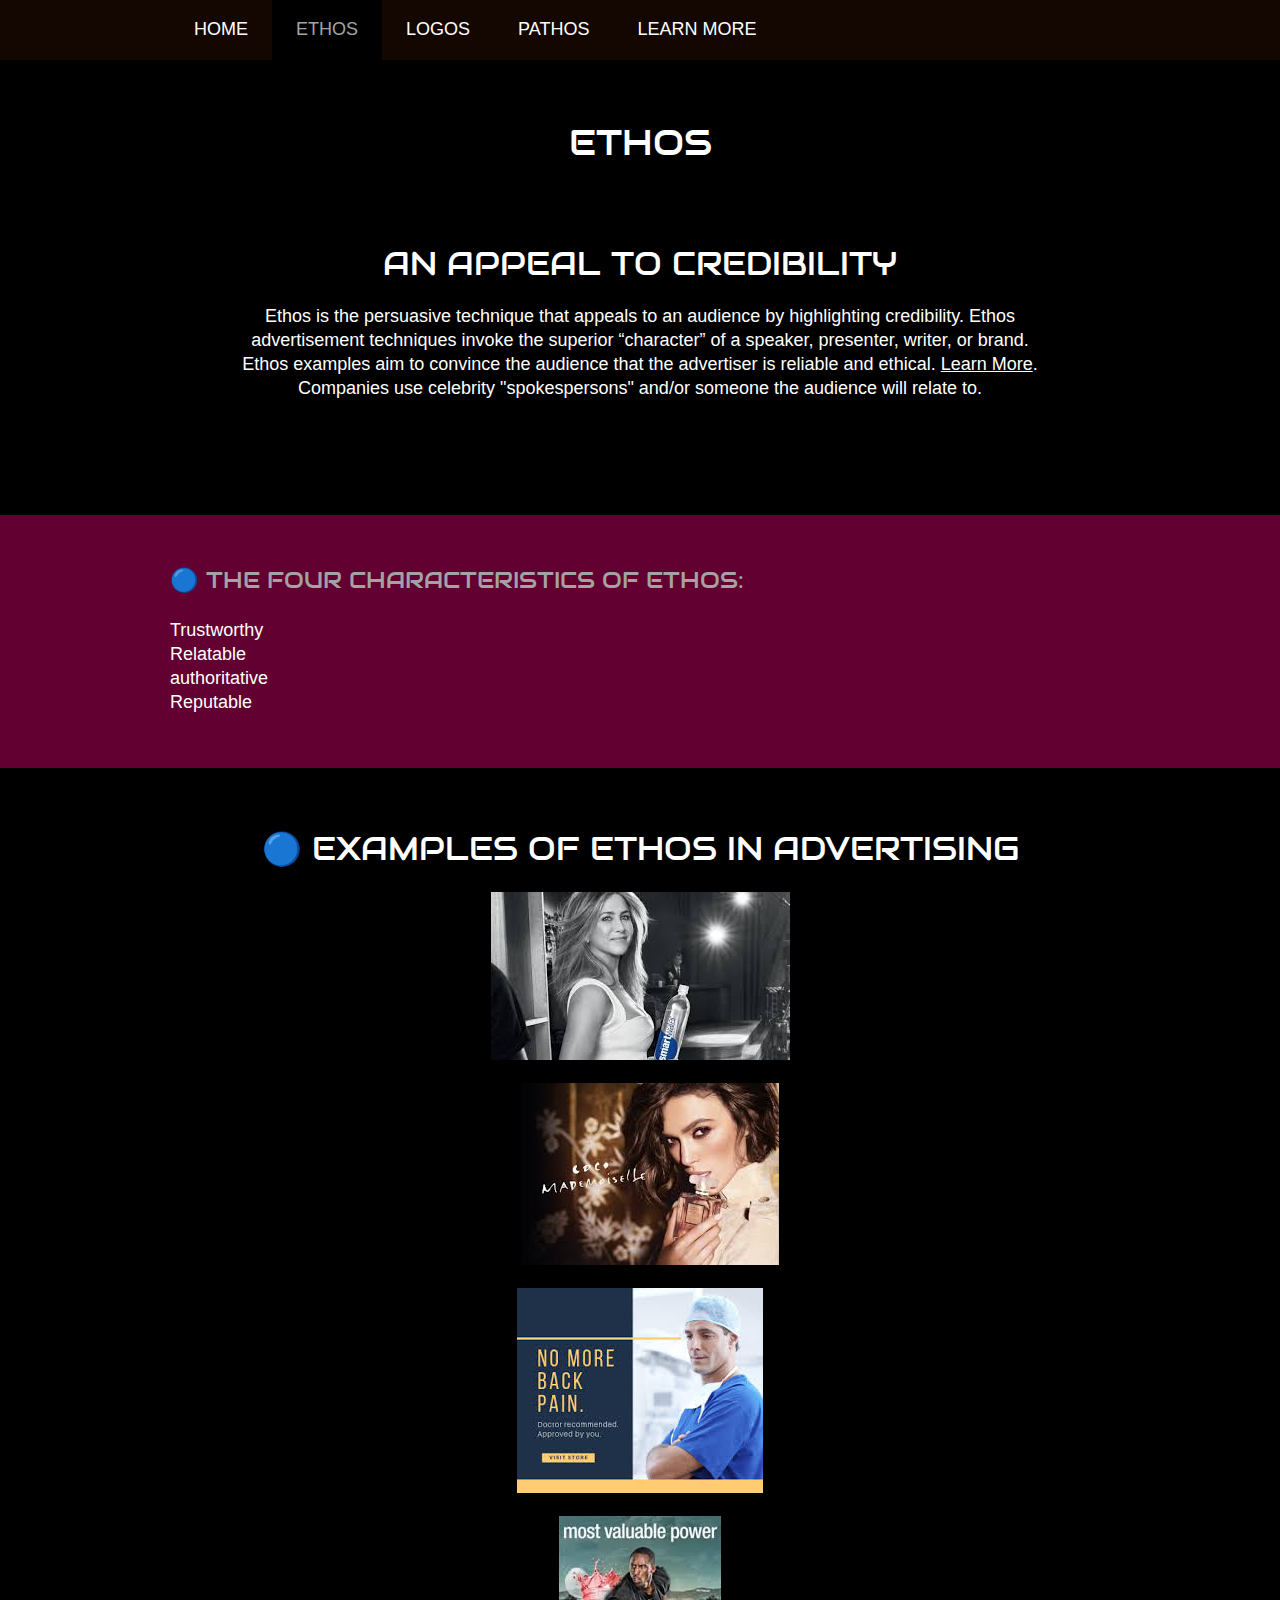
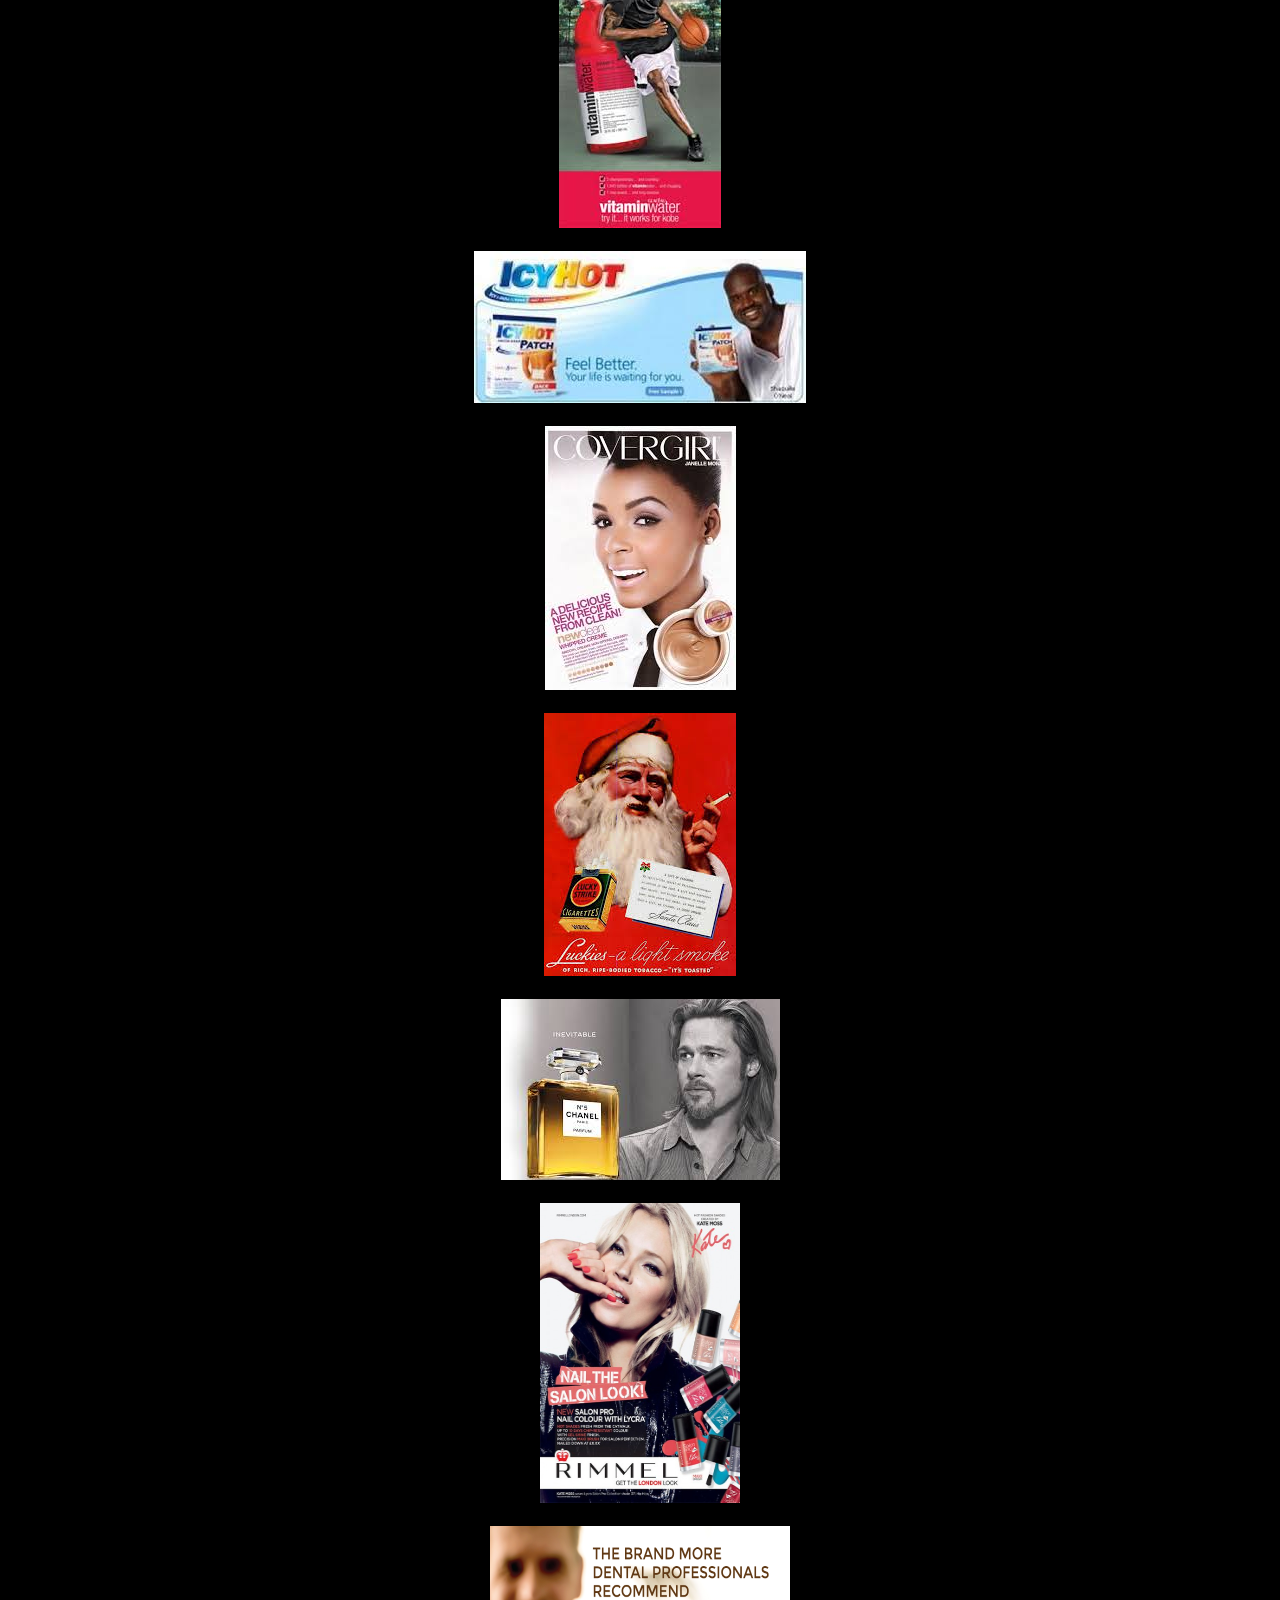
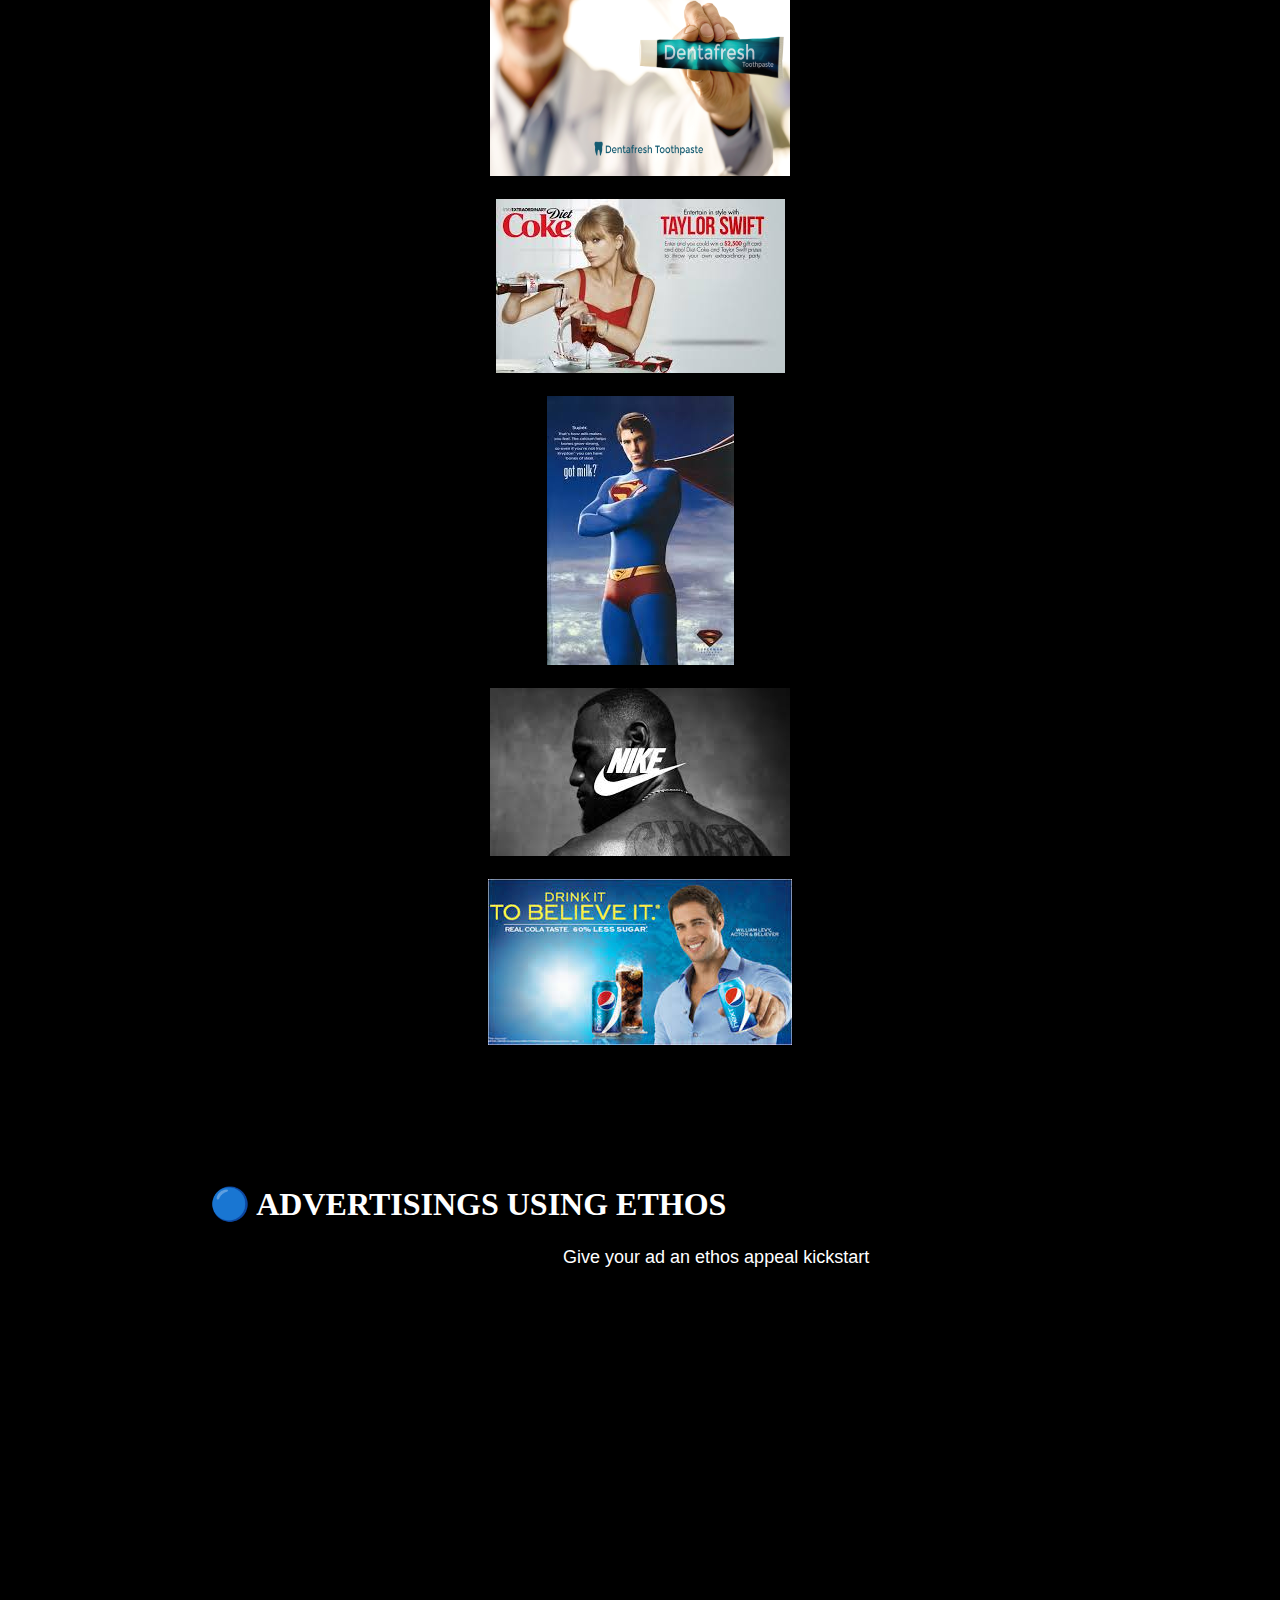
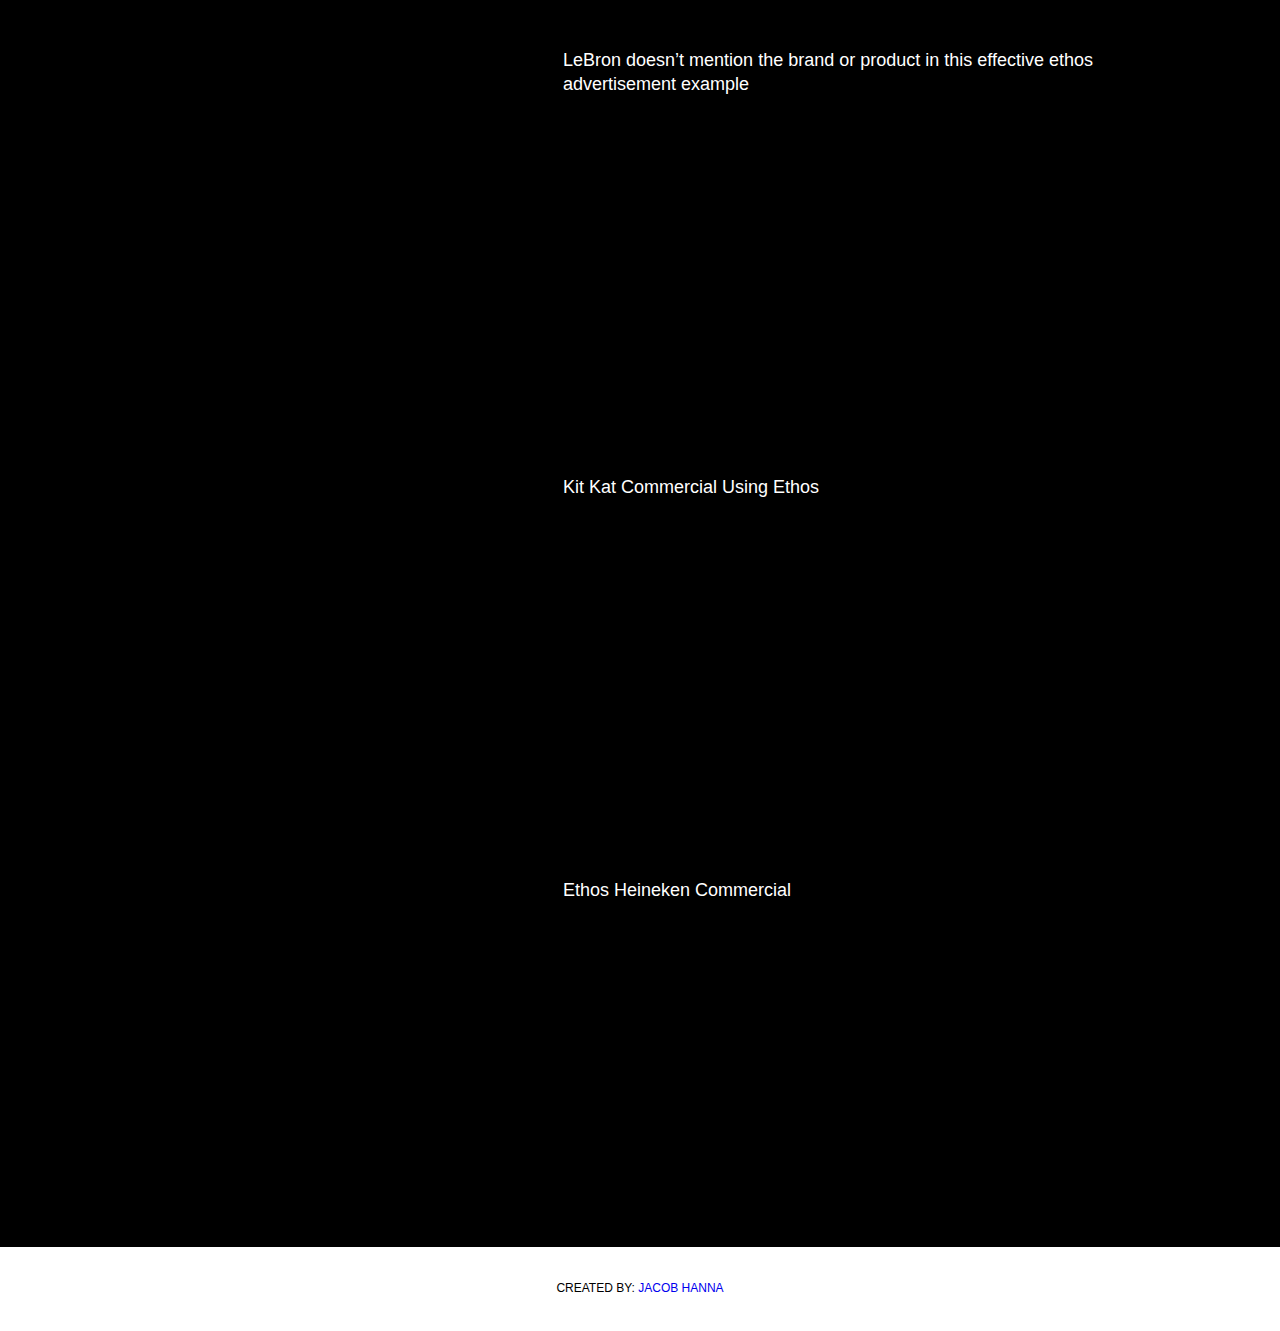
==== commit d32e9d7d: "Fixing and adding new images to Ethos" ====
--- a/ethos.html
+++ b/ethos.html
@@ -71,6 +71,11 @@
 				<img style="margin-top: 20px;" src="images/Ethos-7.jpeg">
 				<img style="margin-top: 20px;" src="images/Ethos-8.jpeg">
 				<img style="width: 200px; height: 300px; margin-top: 20px;" src="images/Ethos-9.jpg">
+				<img style="width: 300px; height: 250px; margin-top: 20px;" src="images/Ethos-10.png">
+				<img style="margin-top: 20px;" src="images/Ethos-11.jpeg">
+				<img style="margin-top: 20px;" src="images/Ethos-12.jpeg">
+				<img style="margin-top: 20px;" src="images/Ethos-13.jpeg">
+				<img style="margin-top: 20px;" src="images/Ethos-14.jpeg">
 				
 
 
